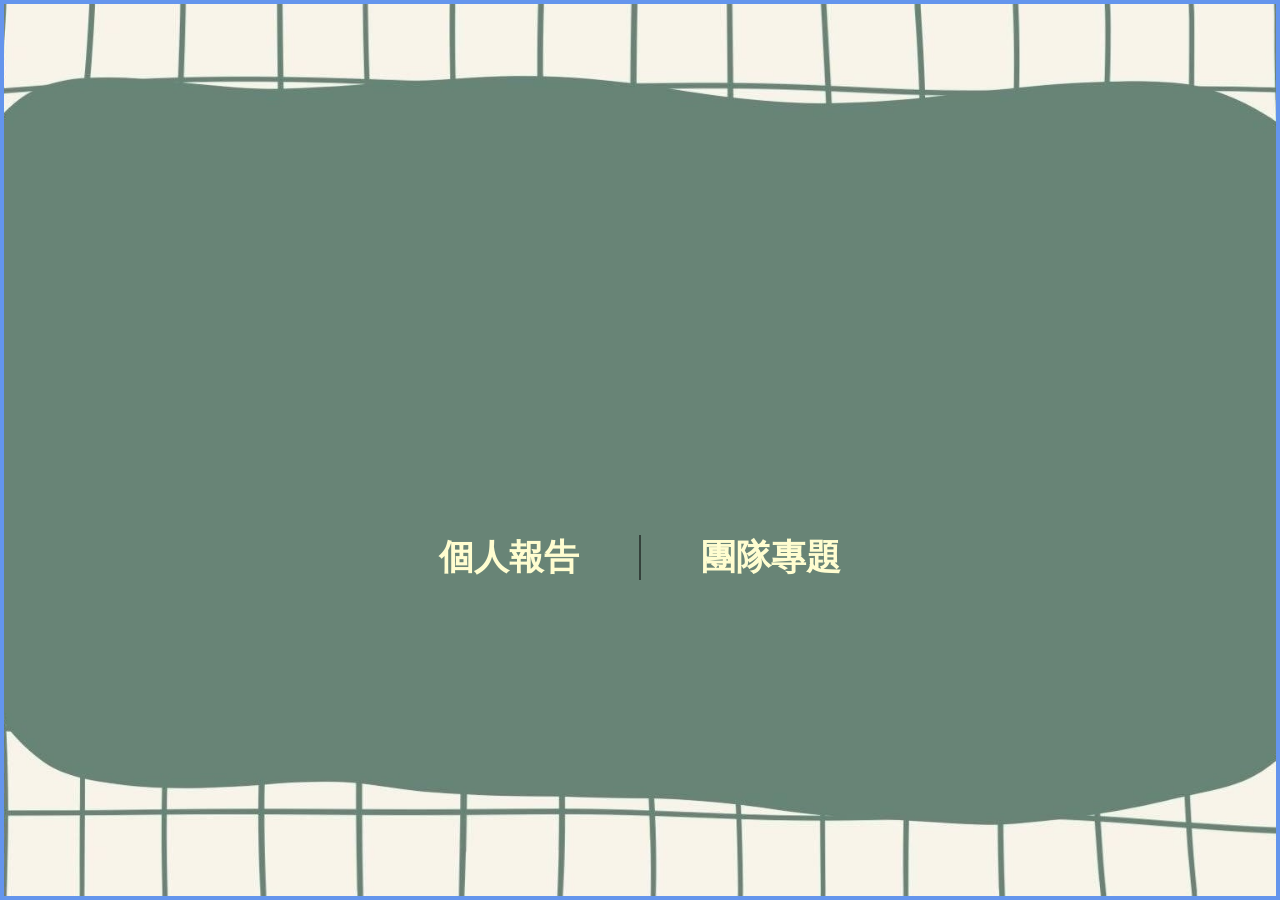
==== index.html @ 6950fd92 "Update index.html" ====
<!DOCTYPE html>
<html lang="zh-TW">
<head>
    <meta charset="UTF-8">
    <title>Unsent</title>
    <style>
        * {
            margin: 0;
            padding: 0;
            box-sizing: border-box;
        }
        body {
            background-image: url("01.JPG"); 
            background-size: cover;      
            background-position: center;  
            background-repeat: no-repeat; 
            height: 100vh;
            width: 100vw;
            position: relative; /* 讓內部的絕對定位可以對齊螢幕 */
            border: 4px solid #6495ED; 
            overflow: hidden;
        }
        
        /* 選單容器：強制固定在畫面的下半部 */
        .nav-links {
            position: absolute;
            bottom: 35vh;        /* 距離螢幕底部 35%，避開上方的 Unsent 字樣 */
            left: 50%;
            transform: translateX(-50%); /* 完美水平置中 */
            
            display: flex;  
            flex-direction: row; 
            align-items: center; 
            justify-content: center;
            gap: 60px;          /* 文字與中間線的左右間距 */
        }
        
        /* 1. 基礎文字樣式 */
        .link-item {
            color: #FFFDD0;      /* 預設黑色 */
            text-decoration: none;   
            font-size: 2.2rem;   /* 放大字體，讓它更清晰 */
            font-weight: bold;   /* 加粗 */
            transition: color 0.2s ease-in-out; /* 滑動變色的平滑動畫 */
        }

        /* 2. 滑鼠懸停 (Hover) 變色與發光效果 */
        .link-item:hover {
            color: #ffffff;      /* 懸停時變白色，你可以改成任何你想要的顏色 */
            text-shadow: 0 0 10px rgba(255, 255, 255, 0.8), 0 0 20px rgba(255, 255, 255, 0.5); /* 淡淡的發光感 */
        }

        /* 3. 分隔線樣式 */
        .divider {
            width: 2px;          /* 線條粗細 */
            height: 45px;        /* 線條高度 */
            background-color: #000000; /* 分隔線顏色 */
            opacity: 0.5;        /* 稍微半透明，讓視覺更溫和 */
        }
    </style>
</head>
<body>

    <div class="nav-links">
        <a href="personal.html" class="link-item">個人報告</a>
        <div class="divider"></div>
        <a href="team.html" class="link-item">團隊專題</a>
    </div>

</body>
</html>
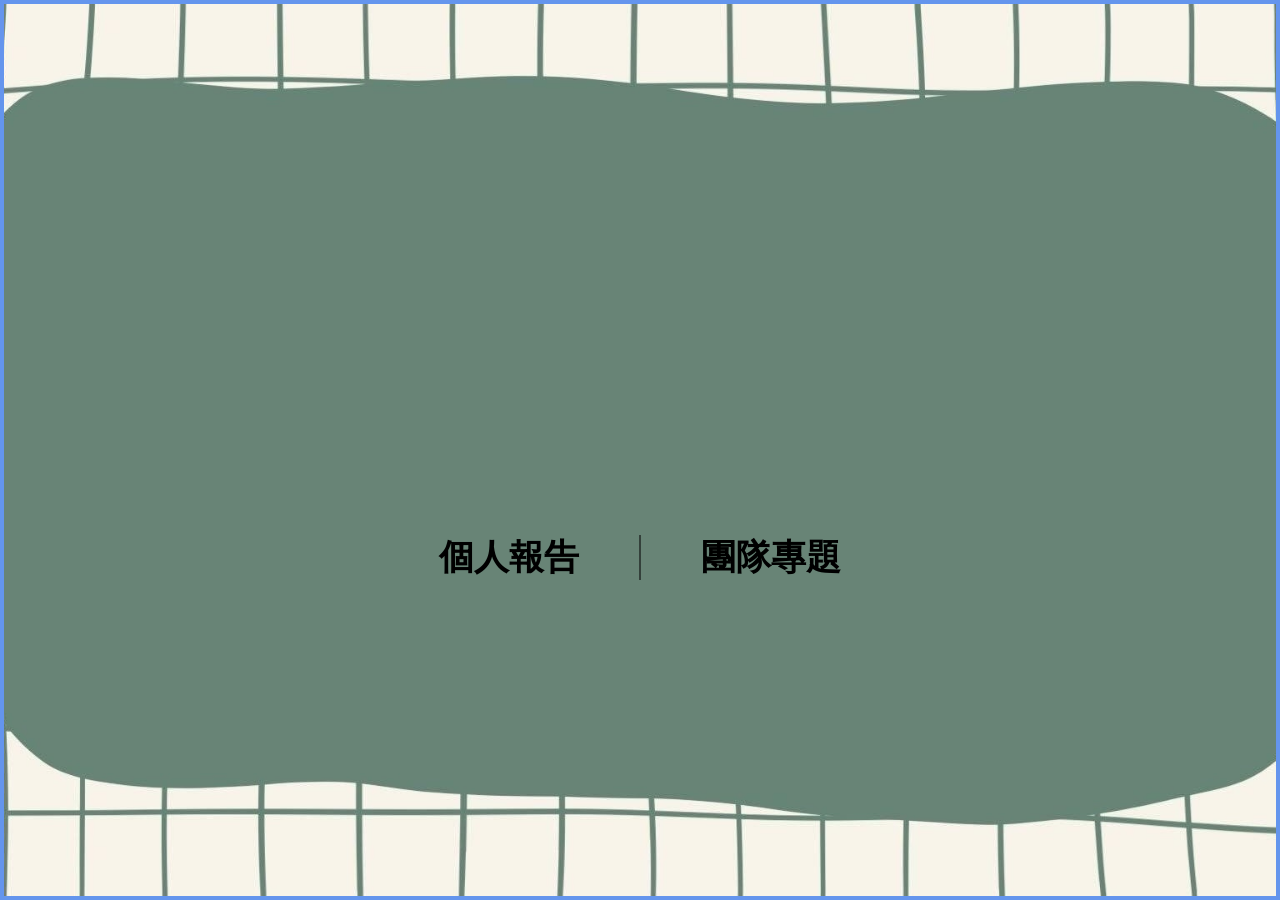
==== commit 63a79193: "Update index.html" ====
--- a/index.html
+++ b/index.html
@@ -37,7 +37,7 @@
         
         /* 1. 基礎文字樣式 */
         .link-item {
-            color: #FFFDD0;      /* 預設黑色 */
+            color: #000000;      /* 預設黑色 */
             text-decoration: none;   
             font-size: 2.2rem;   /* 放大字體，讓它更清晰 */
             font-weight: bold;   /* 加粗 */
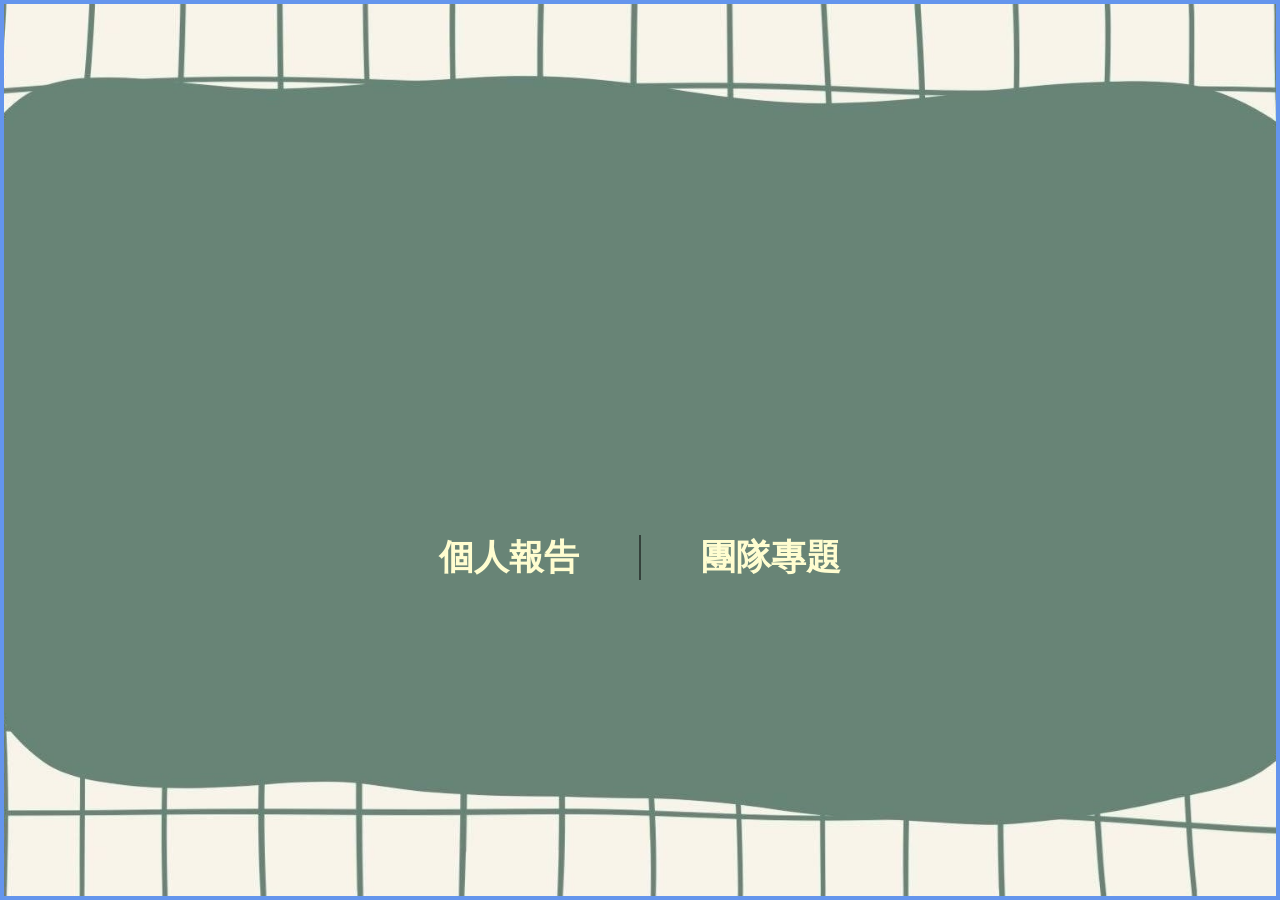
==== commit f5d6c4c2: "Update index.html" ====
--- a/index.html
+++ b/index.html
@@ -37,7 +37,7 @@
         
         /* 1. 基礎文字樣式 */
         .link-item {
-            color: #000000;      /* 預設黑色 */
+            color: #FFFDD0;      /* 預設黑色 */
             text-decoration: none;   
             font-size: 2.2rem;   /* 放大字體，讓它更清晰 */
             font-weight: bold;   /* 加粗 */
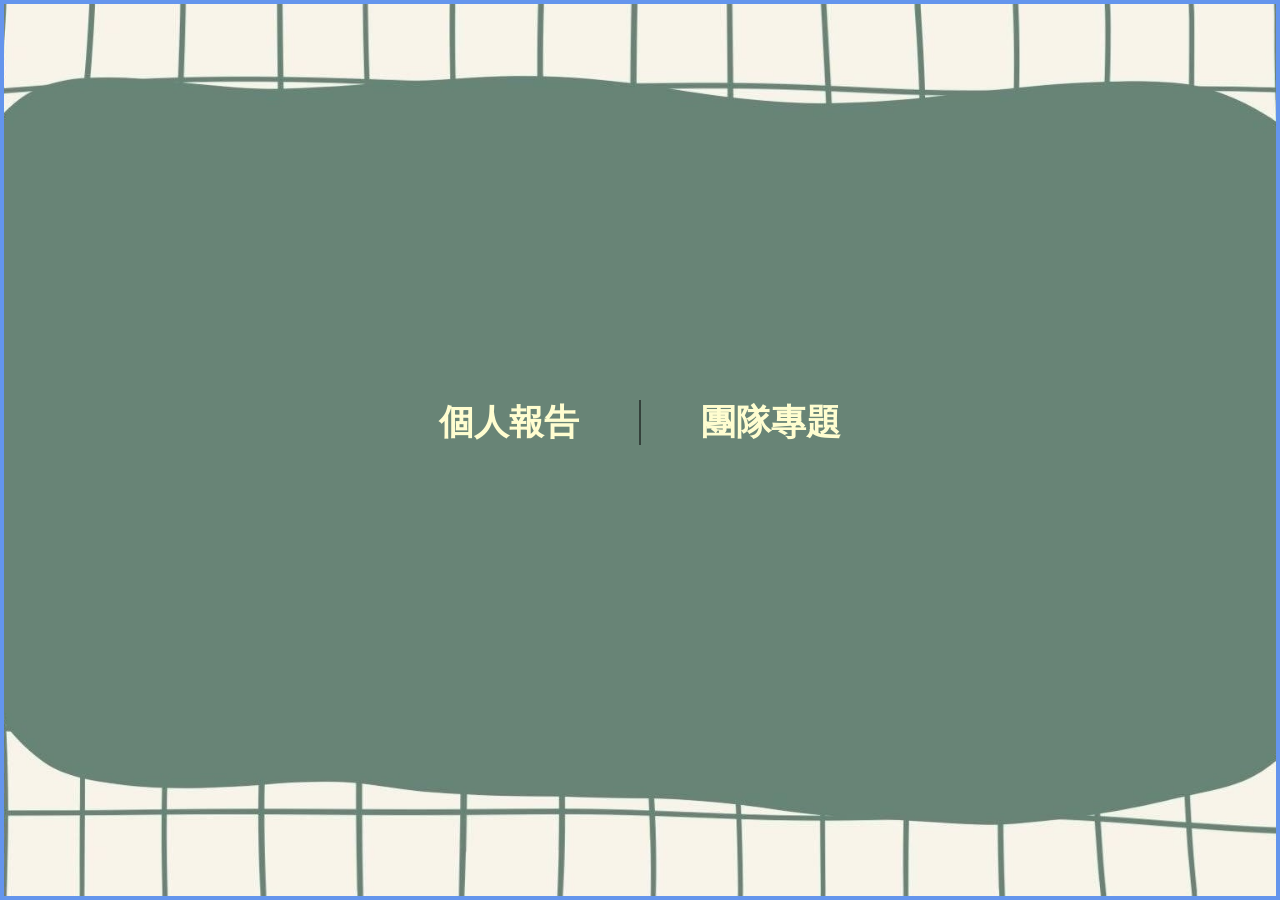
==== commit d3dfebb5: "Update index.html" ====
--- a/index.html
+++ b/index.html
@@ -24,7 +24,7 @@
         /* 選單容器：強制固定在畫面的下半部 */
         .nav-links {
             position: absolute;
-            bottom: 35vh;        /* 距離螢幕底部 35%，避開上方的 Unsent 字樣 */
+            bottom: 50vh;        /* 距離螢幕底部 35%，避開上方的 Unsent 字樣 */
             left: 50%;
             transform: translateX(-50%); /* 完美水平置中 */
             
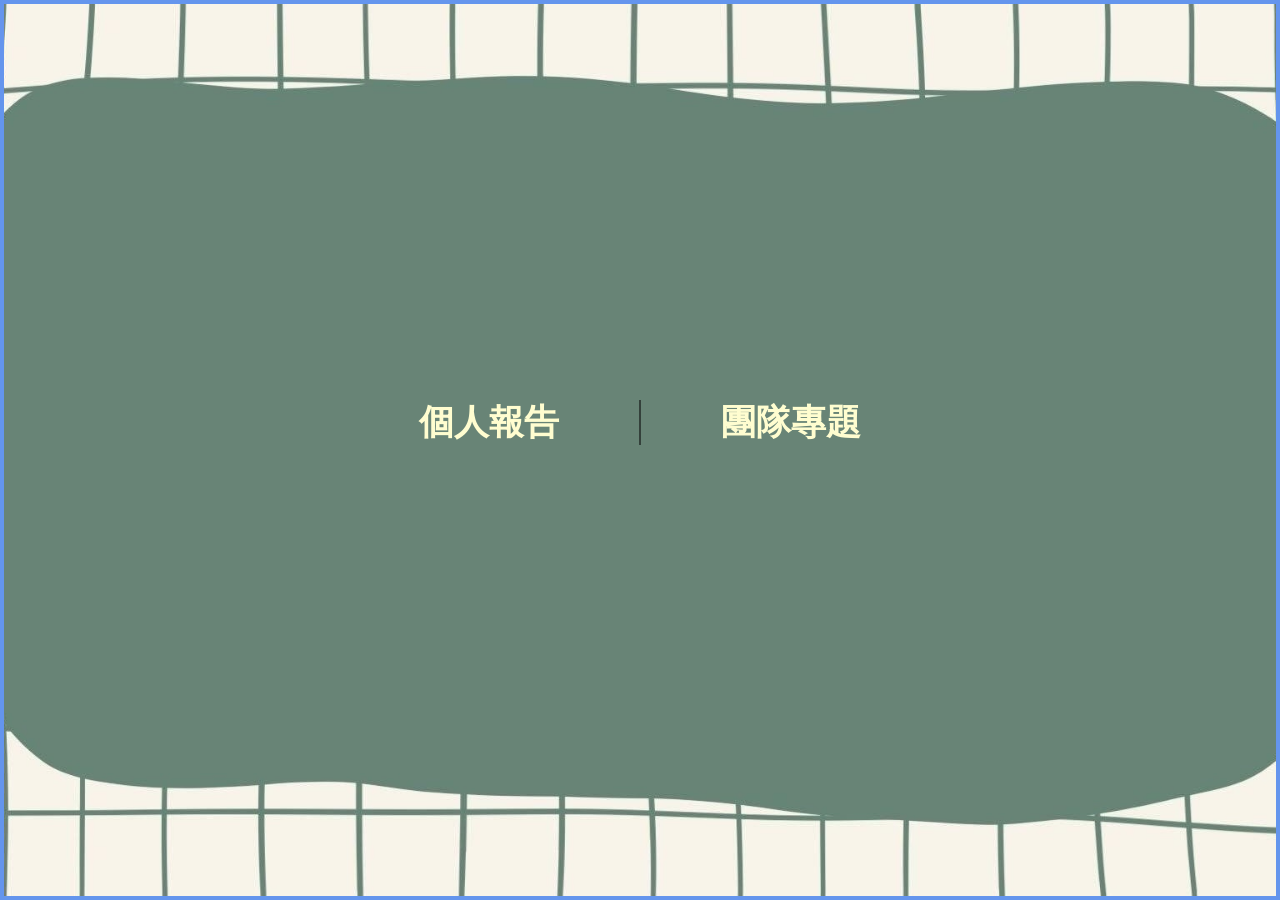
==== commit 061846aa: "Update index.html" ====
--- a/index.html
+++ b/index.html
@@ -32,7 +32,7 @@
             flex-direction: row; 
             align-items: center; 
             justify-content: center;
-            gap: 60px;          /* 文字與中間線的左右間距 */
+            gap: 80px;          /* 文字與中間線的左右間距 */
         }
         
         /* 1. 基礎文字樣式 */
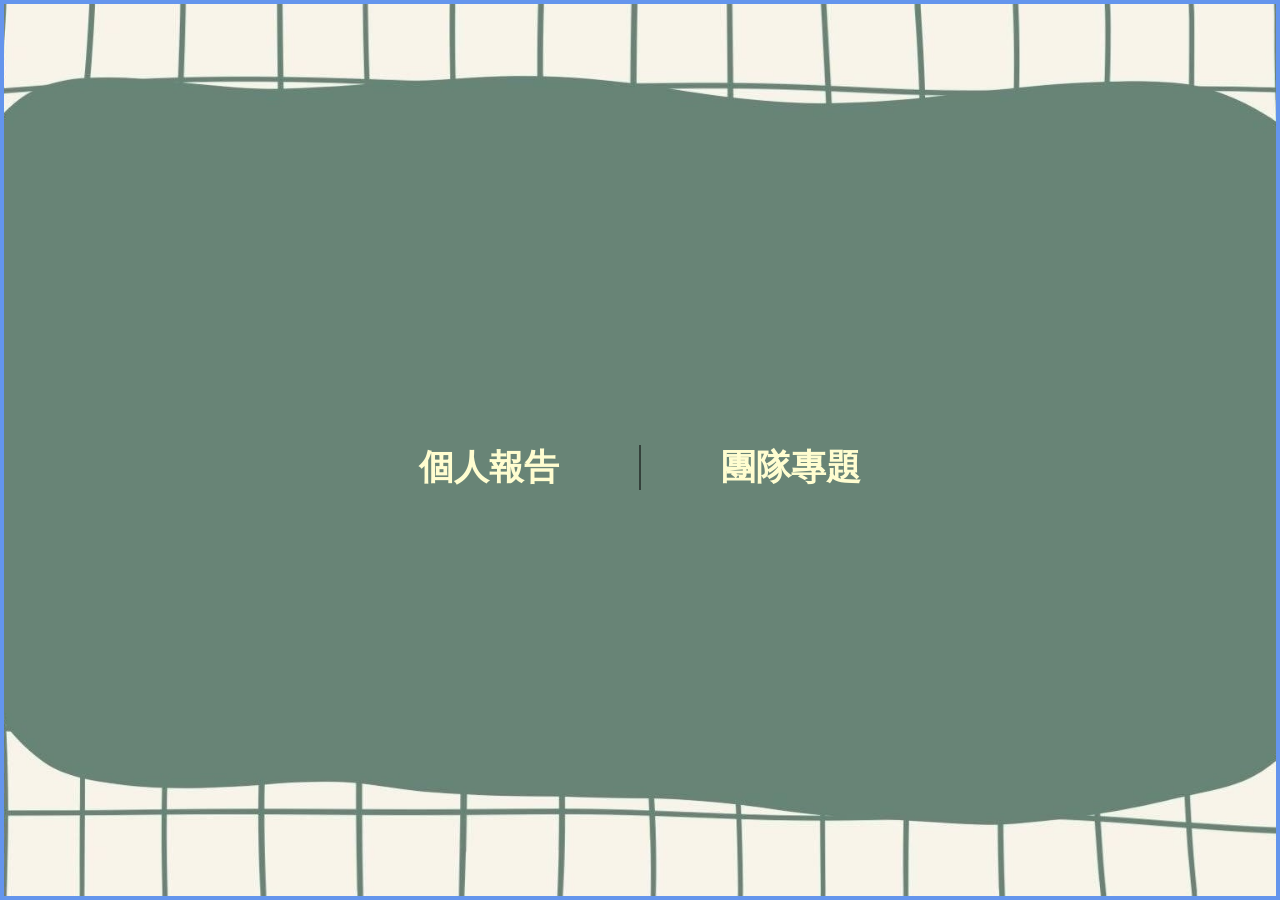
==== commit 335e85a4: "Update index.html" ====
--- a/index.html
+++ b/index.html
@@ -24,7 +24,7 @@
         /* 選單容器：強制固定在畫面的下半部 */
         .nav-links {
             position: absolute;
-            bottom: 50vh;        /* 距離螢幕底部 35%，避開上方的 Unsent 字樣 */
+            bottom: 45vh;        /* 距離螢幕底部 35%，避開上方的 Unsent 字樣 */
             left: 50%;
             transform: translateX(-50%); /* 完美水平置中 */
             
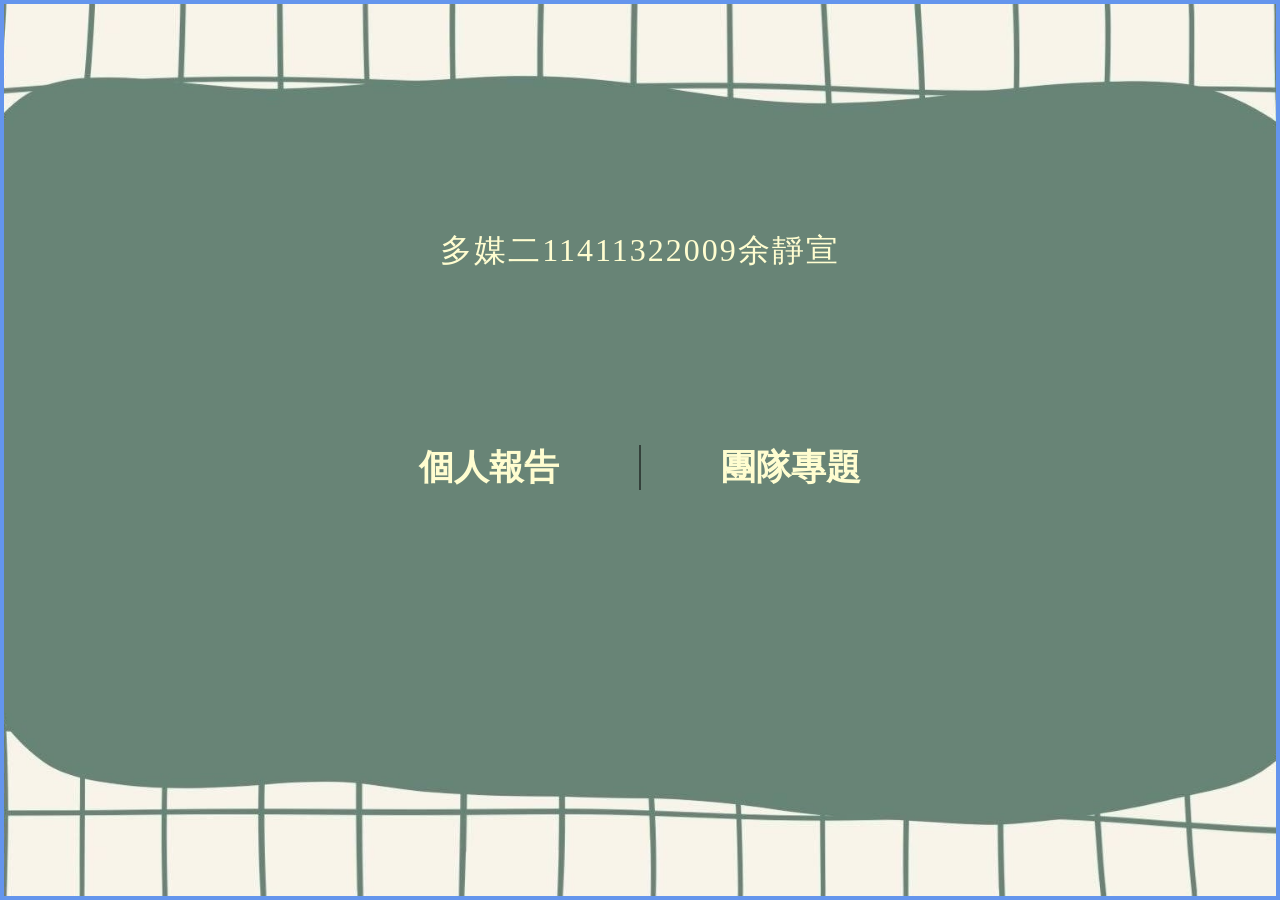
==== commit e3339856: "Update index.html" ====
--- a/index.html
+++ b/index.html
@@ -19,6 +19,22 @@
             position: relative; /* 讓內部的絕對定位可以對齊螢幕 */
             border: 4px solid #6495ED; 
             overflow: hidden;
+            /* 套用古典襯線字體 */
+            font-family: "Times New Roman", "PMingLiU", "SimSun", "Songti TC", serif;
+        }
+        
+        /* 🛠️ 新增：上排學號姓名文字樣式 */
+        .top-header {
+            position: absolute;
+            top: 25vh;           /* 調整文字距離螢幕頂部的高度，可以根據畫面微調 */
+            left: 50%;
+            transform: translateX(-50%); /* 水平置中 */
+            color: #FFFDD0;      /* 使用跟你原本按鈕一樣的淡米黃色文字 */
+            font-size: 2rem;     /* 字體大小 */
+            font-weight: 500;
+            letter-spacing: 2px; /* 字距微調 */
+            white-space: nowrap; /* 確保文字在同一行不換行 */
+            text-align: center;
         }
         
         /* 選單容器：強制固定在畫面的下半部 */
@@ -61,6 +77,8 @@
 </head>
 <body>
 
+    <h1 class="top-header">多媒二11411322009余靜宣</h1>
+
     <div class="nav-links">
         <a href="personal.html" class="link-item">個人報告</a>
         <div class="divider"></div>
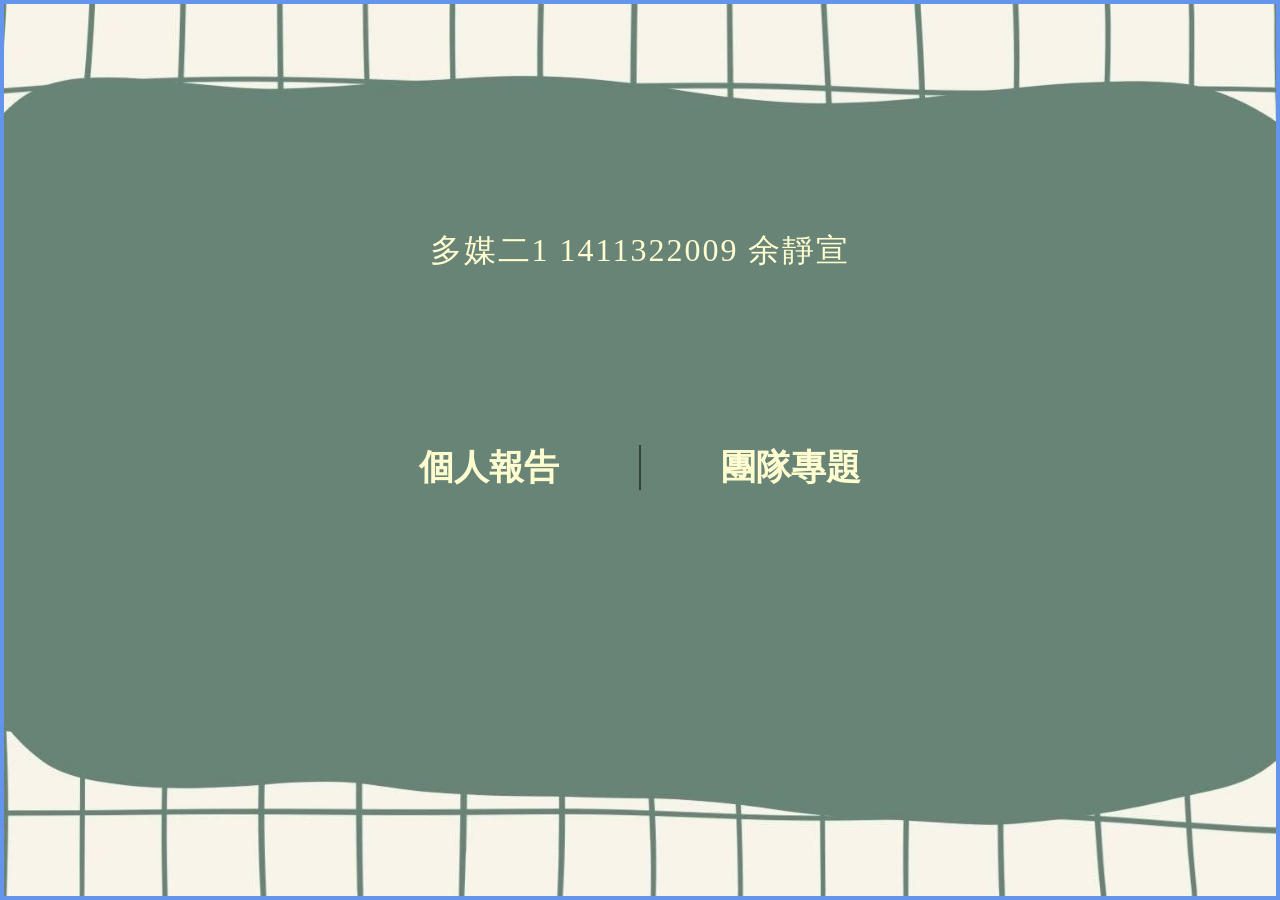
==== commit eaa4751e: "Update index.html" ====
--- a/index.html
+++ b/index.html
@@ -77,7 +77,7 @@
 </head>
 <body>
 
-    <h1 class="top-header">多媒二11411322009余靜宣</h1>
+    <h1 class="top-header">多媒二1 1411322009 余靜宣</h1>
 
     <div class="nav-links">
         <a href="personal.html" class="link-item">個人報告</a>
